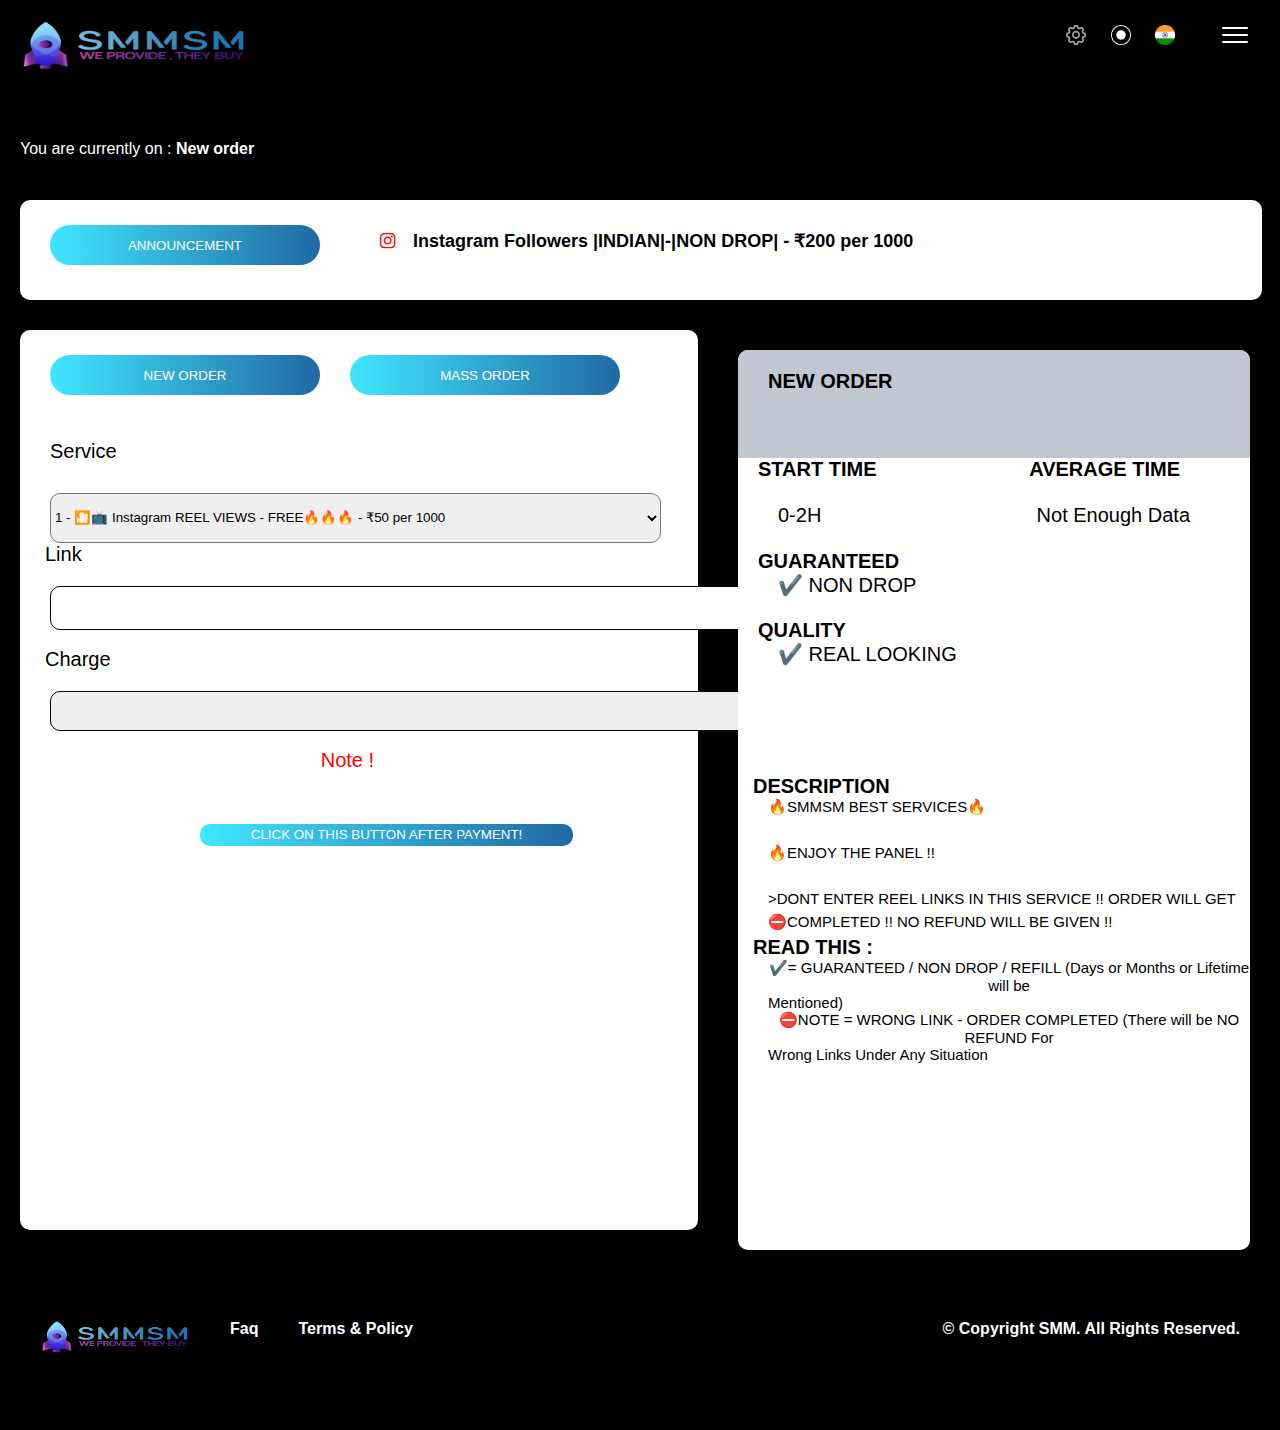
==== smm.html @ 6bf0c8a4 "Add files via upload" ====
<!DOCTYPE html>
<html lang="en">
<head>
    <meta charset="UTF-8">
    <meta http-equiv="X-UA-Compatible" content="IE=edge">
    <meta name="viewport" content="width=device-width, initial-scale=1.0">
    <link href="css/main.css" rel="stylesheet">
    <link rel="stylesheet" href="https://maxcdn.bootstrapcdn.com/font-awesome/4.7.0/css/font-awesome.min.css">
    <title>New Order</title>
    <script src="js/main.js"></script>
</head>
<body>
    <div class = "mainnav">
        <div class="topnav">
            <img class="mainimg" height="50px" src="images/MAIN-BANNER.ico">
            <a href="#" class="menuicon"><img width="30" src="images/menu-icon.svg"></a>
            <nav>
                <a><img width="20" src="images/settings.png"></a>
                <a><img width="20" src="images/round_dot.png"></a>
                <a><img width="20" src="images/india.png"></a>   
            </nav>
        </div>
        <div class="middlenav">
           <label>You are currently on : <span> New order</span></label>
        </div>
        <div class="announ">
            <input type="button" value="ANNOUNCEMENT">
            <label><i class="fa fa-instagram">&emsp;</i>Instagram Followers |INDIAN|-|NON DROP| - ₹200 per 1000  </label>
        </div>
        <div class="service">
            <button class="neworderbu">NEW ORDER</button>
            <button class="massorderbu">MASS ORDER</button>
            
            <div>
                
                <label class="services">Service</label><br>
                <select id="selectbox">
                    <option value="1">1 - 🎦📺 Instagram REEL VIEWS - FREE🔥🔥🔥 - ₹50 per 1000</option>
                    <option value="2">2 - ❣️Instagram Likes [𝐍𝐎𝐍 𝐃𝐑𝐎𝐏] - OFFER!!🔥🔥 - ₹90 per 1000</option>
                    <option value="3">3 - 💥🇮🇳 Instagram Followers [𝑰𝑵𝑫𝑰𝑨𝑵][𝐍𝐎𝐍 𝐃𝐑𝐎𝐏!!] | [150K/D] HIGH QUALITY - OFFER!!🔥🔥 - ₹200 per 1000</option>
                    <option value="4">4- 🎥❣️ Instagram Reel [Likes] [HQ] [NON DROP] - ₹90.00 per 1000</option>
                    
                </select> 
                  
            </div>
            <div class="inputbutton">
                <label>Link</label></br></br>
                <input onclick="fun()" type="text"></br></br>
                <label>Charge</label></br></br>
                <input  id="charge" type="button" value=""></br></br> 
                

            </div>
            <label class="note" id="note">
                Note !
            </label>
            
            <input  type="button" id="wasend"onclick="wasend()" value="CLICK ON THIS BUTTON AFTER PAYMENT!"></br>
            
        </div>
        <div class="sidecontainer">
            <div class="topbar">
                <label class="neworder">NEW ORDER</label>
               
            </div>
            <div class="note">
                <div class="leftnote">
                    <b>START TIME</b></br></br>
                    <label>0-2H</label></br></br>
                    <b>GUARANTEED</b></br>
                    <label>✔️ NON DROP</label></br></br>
                    <b>QUALITY
                    </b></br>
                    <label>✔️ REAL LOOKING</label>


                </div>
                <div class="rightnote">
                    <b>AVERAGE TIME</b></br></br>
                    <label>Not Enough Data</label></br></br>
                </div>
                
                <div class="disc">
                    <b>DESCRIPTION</b></br>
                    <label>🔥SMMSM BEST SERVICES🔥</label></br></br>
                    <label>🔥ENJOY THE PANEL !!</label></br></br>
                    <label>>DONT ENTER REEL LINKS IN THIS SERVICE !! ORDER WILL GET</label></br>
                    <label>⛔COMPLETED !! NO REFUND WILL BE GIVEN !!</label></br>
                    <b>READ THIS :</b></br>
                    <label>✔️= GUARANTEED / NON DROP / REFILL (Days or Months or Lifetime will be</label></br>
                    <label>Mentioned)</label></br>
                  
                    <label>⛔NOTE = WRONG LINK - ORDER COMPLETED (There will be NO REFUND For</label></br>
                    <label>Wrong Links Under Any Situation</label></br>

                </div>

            </div>
           
        </div>
        
        <div class="bottomnav">
            <img width="150" src="images/MAIN-BANNER.ico">
            <b>Faq</b>
            <b>Terms & Policy</b>
            <label>© Copyright SMM. All Rights Reserved.</label>
        </div>
    </div>  
</body>
</html>
---- css/main.css ----
body{
    background:black;
    padding:0;
    margin:0;
    font-family:-apple-system, BlinkMacSystemFont, 'Segoe UI', Roboto, Oxygen, Ubuntu, Cantarell, 'Open Sans', 'Helvetica Neue', sans-serif;
}

.topnav{
    background:black;
    width:100%;
    height:90px;

}
.mainimg{
    margin-top:20px;
    margin-left:20px;
}
.menuicon{
    float:right;
    margin-top:20px;
    margin-right:30px;

}
.topnav nav {
    float:right;
    margin-right:25px;


}
.topnav nav a img{
    color:white;
    margin-right: 20px;
    margin-top:25px;
}
.middlenav{
    background:black;
    width:100%;
    height:90px;
}
.middlenav label{
    color:white;
    float:left;
    margin-left:20px;
    margin-top:50px;

}
.middlenav label span{
    font-weight: 700;
    

}
.announ{
    margin-top:20px;
    margin-left:20px;
    background:white;
    width:97%;
    height:100px;
    border-radius:10px;
}
.announ input{
    float:left;
    margin-left:30px;
    margin-top:25px;
    width:30vh;
    height:40px;
    border-radius:30px;
    color:white;
    border:0;
    background: linear-gradient(to right, rgba(64,230,255,1) 0%, rgba(33,105,164,1) 100%) !important;
}
.announ label{
    color:black;
    float:left;
    margin-top:30px;
    font-weight:700;
    margin-left:60px;
    font-size:18px;

}
.announ label i{

    color:red;

}
.service{
    background:white;
    float:left;
    margin-top:30px;
    margin-left:20px;
    width:53%;
    height:100vh;
    border-radius:10px;
}
.neworderbu{
    float:left;
    margin-left:30px;
    margin-top:25px;
    width:30vh;
    height:40px;
    border-radius:30px;
    color:white;
    border:0;
    background: linear-gradient(to right, rgba(64,230,255,1) 0%, rgba(33,105,164,1) 100%) !important;
}
.massorderbu{
    float:left;
    margin-left:30px;
    margin-top:25px;
    width:30vh;
    height:40px;
    border-radius:30px;
    color:white;
    border:0;
    background: linear-gradient(to right, rgba(64,230,255,1) 0%, rgba(33,105,164,1) 100%) !important;
}
.inputbutton{
    background:white;
}
#wasend{
    
    float:left;
    margin-left:20vh;
    margin-top:35px;
    width:55%;
    text-align: center;
    height:22px;
    border-radius:10px;
    color:white;
    border:0;
    background: linear-gradient(to right, rgba(64,230,255,1) 0%, rgba(33,105,164,1) 100%) !important;

}
#WhatsappNumber{
    color:red;
    font-weight:600;
    float:left;
    margin-left:20px;
    margin-top:20px;
}
#submit{
    text-align: center;
    font-size:17px;
    text-decoration: none;
    float:left;
    margin-left:35%;
    width:20%;
    height:25px;
    border-radius:20px;
    color:white;
    border:0;
    background: linear-gradient(to right, rgba(64,230,255,1) 0%, rgba(33,105,164,1) 100%) !important;

}
.inputbutton input{
    
    margin-left:30px;
    margin-top:2px;
    width:97vh;
    height:40px;
    border-radius:10px;
    color:black;
    border:1px solid black;

}
.inputbutton button{
    float:left;
    margin-top:25px;
    width:30vh;
    height:40px;
    border-radius:30px;
    color:black;

}
.inputbutton label{
    color:black;
    font-size:20px;
    font-weight: 400;
    margin-left:25px;
}

.service div{
    margin-top:7vw;
}
.services{
    margin-top:20px;
    float:left;
    margin-left:30px;
    font-size:20px;
    font-weight:500;

    
}
.service div select{
    float:left;
    margin-top:30px;
    margin-left:30px;
    width:90%;
    height:50px;
    border-radius:10px;
    border:1;
    
}
#selectbox option{
    float:left;
    margin-top:30px;
    margin-left:30px;
    width:90%;
    height:50px;
    border-radius:10px;
    border:1;
    font-weight:500;
}

.sidecontainer{
    background:white;
    float:right;
    margin-top:50px;
    margin-right:30px;
    width:40%;
    height:100vh;
    border-radius:10px;
}
.sidecontainer .topbar{
    
    margin-left:30px;
    margin-top:30;
    background:#C1C7D0;
    float:right;
    width:100%;
    height:12vh;
    border-top-left-radius:10px;
    border-top-right-radius:10px;
    

}
.neworder{
    color:black;
    font-size:20px;
    float:left;
    margin-left:30px;
    font-weight:700;
    margin-top:20px;

}
.sidecontainer .note{
    color:white;
    margin-left:30px;
    background:white;
    float:right;
    width:100%;
    height:88%;
    border-top-left-radius:10px;
    border-top-right-radius:10px;
}
.leftnote{
    float:left;
    background:white;
    width:50%;
    height:40%;
}
.leftnote b{
    color:black;
    float:left;
    margin-left:20px;
    color:black;

}
.leftnote label{
    color:black;
    float:left;
    margin-left:40px;
    
}
.rightnote{
    float:right;
    background:white;
    width:50%;
    height:40%;
}
.rightnote b{
    color:black;
    float:right;
    margin-right:70px;
    color:black;

}
.rightnote label{
    color:black;
    float:right;
    margin-right:60px;
    
}
.bottomnote{
  
    border-radius:10px;
    color:white;
    width: 100%;
    background:white;
}
.bottomnote b{
    float:left;
    margin-left:20px;
    color:black;
    margin-top:-30px;

}
.disc{
    background:white;
    float:left; 
}
.disc b{
    font-size:20px;
    margin-left:15px;
    color:black;
    float:left; 
}
.disc label{
    font-size:15px;
    margin-left:30px;
    color:black;
    float:left; 
}
.bottomnav{
    float:left;
    width:100%;
    height:20vh;
    background:black;
    color:black;
}
.bottomnav img{
    float:left;
    margin-left:40px;
    margin-top:70px;
   
}
.bottomnav b{
    color:white;
    float:left;
    margin-left:40px;
    margin-top:70px;
   
}
.bottomnav label{
    color:white;
    font-weight:600;
    float:right;
    margin-right:40px;
    margin-top:70px;
   
}
.note{
    float:left;
    margin-left:35%;
    text-align: center;
    font-size:20px;
    width:20vh;
    height :40px;
    border-radius:20px;
    color: red;
    background:white;
}
.note b{
    font-size: 20px;
}

@media(max-width:425px){
    body{
        background:black;
        padding:0;
        margin:0;
    }
    .topnav{
        background:black;
        width:100%;
        height:90px;
        
    }
    .mainimg{
        width:20vh;
        margin-top:20px;
        margin-left:20px;
    }
    .menuicon{
        float:right;
        margin-top:25px;
        margin-right:40px;
    
    }
    .topnav nav {
        float:right;
        margin-right:15vh;
    
    }
    .topnav nav a img{
        margin-right: 20px;
        
    }
    .middlenav label{
        color:white;
        float:left;
        margin-left:20px;
        margin-top:20px;
    
    }
    .announ{
        margin-left:5px;
      
    }
    #selectbox option{
        float:left;
        margin-top:30px;
        margin-left:30px;
        width:50%;
        height:50px;
        border-radius:10px;
        border:1;
        font-weight:500;
    }
    .announ input{
        margin-top:10px;
        margin-left:50px;
    }
    .announ label{
        margin-top:15px;
        font-weight:700;
        margin-left:15px;
        font-size:11px;
    
    }
    .service{
        margin-left:10px;
        width:95%;
        height:94vh;
      
    }
    .service div{
        margin-top:32vw;
    }
    .neworderbu{
        
        margin-left:50px;
       
    }
    .massorderbu{
        margin-left:50px;
       
    }
    .services{
        
        margin-top:20px;
        margin-left:-35vh;
        font-size:20px;
        font-weight:500;
    
        
    }
    .inputbutton label{
        float:left;
        color:black;
        font-size:20px;
        font-weight: 400;
        margin-left:5px;
    }
    .inputbutton input{
    
        margin-left:5px;
        margin-top:10px;
        width:95%;
    }
    .inputbutton button{
        float:left;
        margin-top:25px;
        width:30vh;
        height:40px;
        border-radius:30px;
        color:black;
    
    }
    #wasend{
        float: right;
        font-size: 15px;
        margin-right:2px;
    
        margin-top:35px;
        width:98%;
        text-align: center;
        height:30px;
        border-radius:10px;
        color:white;
        border:0;
        background: linear-gradient(to right, rgba(64,230,255,1) 0%, rgba(33,105,164,1) 100%) !important;
    
    }
    .service div select{
        float:left;
        margin-top:30px;
        margin-left:5px;
        width:95%;
        height:50px;
        border-radius:10px;
        border:1;
        
    }
    .sidecontainer{
        background:white;
        float:left;
        margin-top:5vh;
        margin-right:30px;
        width:100%;
        height:100vh;
        border-radius:10px;
    }
    .leftnote label{
        color:black;
        float:left;
        margin-left:20px;
        
    }
    .disc label{
        font-size:15px;
        margin-left:10px;
        color:black;
        float:left; 
    }
    .disc b{
        font-size: 20px;
    }
    .bottomnote b{
        float:left;
        margin-left:20px;
        color:black;
        margin-top:-60px;
    
    }
    .bottomnav img{
        float:left;
        margin-left:10px;
        margin-top:20px;
       
    }
    .bottomnav b{
        color:white;
        float:left;
        margin-left:20px;
        margin-top:20px;
       
    }
    .bottomnav label{
        color:white;
        font-weight:600;
        float:right;
        margin-right:33px;
        margin-top:50px;
       
    }
    #submit{
        float:left;
        margin-left:25%;
        margin-top:5px;
        width:45%;
        height:25px;
        border-radius:20px;
        color:white;
        border:0;
    }
    #WhatsappNumber{
        color:red;
        font-weight:400;
        float:left;
        margin-left:5px;
        margin-top:20px;
    }
    .note{
        font-size: 20px;
        margin-left:32%;
        color:white;
        font-family: system-ui, -apple-system, BlinkMacSystemFont, 'Segoe UI', Roboto, Oxygen, Ubuntu, Cantarell, 'Open Sans', 'Helvetica Neue', sans-serif;
    }

    

}
@media(maX-width:320px){

}
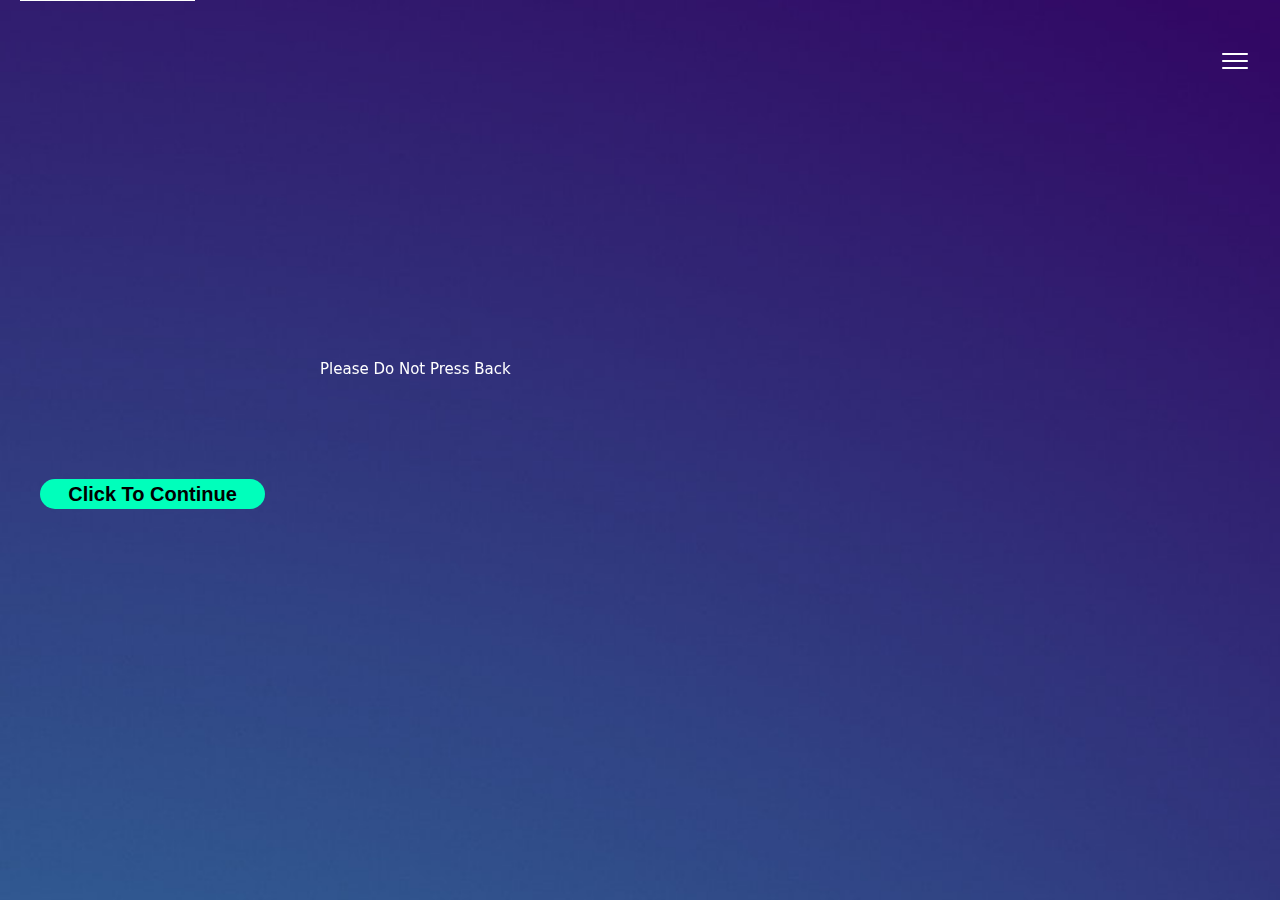
==== commit ca70f4e8: "Add files via upload" ====
--- a/smm.html
+++ b/smm.html
@@ -4,107 +4,18 @@
     <meta charset="UTF-8">
     <meta http-equiv="X-UA-Compatible" content="IE=edge">
     <meta name="viewport" content="width=device-width, initial-scale=1.0">
-    <link href="css/main.css" rel="stylesheet">
+    <link href="css/smm.css" rel="stylesheet">
     <link rel="stylesheet" href="https://maxcdn.bootstrapcdn.com/font-awesome/4.7.0/css/font-awesome.min.css">
     <title>New Order</title>
-    <script src="js/main.js"></script>
+    <script src="js/smm.js"></script>
 </head>
 <body>
-    <div class = "mainnav">
-        <div class="topnav">
-            <img class="mainimg" height="50px" src="images/MAIN-BANNER.ico">
-            <a href="#" class="menuicon"><img width="30" src="images/menu-icon.svg"></a>
-            <nav>
-                <a><img width="20" src="images/settings.png"></a>
-                <a><img width="20" src="images/round_dot.png"></a>
-                <a><img width="20" src="images/india.png"></a>   
-            </nav>
-        </div>
-        <div class="middlenav">
-           <label>You are currently on : <span> New order</span></label>
-        </div>
-        <div class="announ">
-            <input type="button" value="ANNOUNCEMENT">
-            <label><i class="fa fa-instagram">&emsp;</i>Instagram Followers |INDIAN|-|NON DROP| - ₹200 per 1000  </label>
-        </div>
-        <div class="service">
-            <button class="neworderbu">NEW ORDER</button>
-            <button class="massorderbu">MASS ORDER</button>
-            
-            <div>
-                
-                <label class="services">Service</label><br>
-                <select id="selectbox">
-                    <option value="1">1 - 🎦📺 Instagram REEL VIEWS - FREE🔥🔥🔥 - ₹50 per 1000</option>
-                    <option value="2">2 - ❣️Instagram Likes [𝐍𝐎𝐍 𝐃𝐑𝐎𝐏] - OFFER!!🔥🔥 - ₹90 per 1000</option>
-                    <option value="3">3 - 💥🇮🇳 Instagram Followers [𝑰𝑵𝑫𝑰𝑨𝑵][𝐍𝐎𝐍 𝐃𝐑𝐎𝐏!!] | [150K/D] HIGH QUALITY - OFFER!!🔥🔥 - ₹200 per 1000</option>
-                    <option value="4">4- 🎥❣️ Instagram Reel [Likes] [HQ] [NON DROP] - ₹90.00 per 1000</option>
-                    
-                </select> 
-                  
-            </div>
-            <div class="inputbutton">
-                <label>Link</label></br></br>
-                <input onclick="fun()" type="text"></br></br>
-                <label>Charge</label></br></br>
-                <input  id="charge" type="button" value=""></br></br> 
-                
-
-            </div>
-            <label class="note" id="note">
-                Note !
-            </label>
-            
-            <input  type="button" id="wasend"onclick="wasend()" value="CLICK ON THIS BUTTON AFTER PAYMENT!"></br>
-            
-        </div>
-        <div class="sidecontainer">
-            <div class="topbar">
-                <label class="neworder">NEW ORDER</label>
-               
-            </div>
-            <div class="note">
-                <div class="leftnote">
-                    <b>START TIME</b></br></br>
-                    <label>0-2H</label></br></br>
-                    <b>GUARANTEED</b></br>
-                    <label>✔️ NON DROP</label></br></br>
-                    <b>QUALITY
-                    </b></br>
-                    <label>✔️ REAL LOOKING</label>
-
-
-                </div>
-                <div class="rightnote">
-                    <b>AVERAGE TIME</b></br></br>
-                    <label>Not Enough Data</label></br></br>
-                </div>
-                
-                <div class="disc">
-                    <b>DESCRIPTION</b></br>
-                    <label>🔥SMMSM BEST SERVICES🔥</label></br></br>
-                    <label>🔥ENJOY THE PANEL !!</label></br></br>
-                    <label>>DONT ENTER REEL LINKS IN THIS SERVICE !! ORDER WILL GET</label></br>
-                    <label>⛔COMPLETED !! NO REFUND WILL BE GIVEN !!</label></br>
-                    <b>READ THIS :</b></br>
-                    <label>✔️= GUARANTEED / NON DROP / REFILL (Days or Months or Lifetime will be</label></br>
-                    <label>Mentioned)</label></br>
-                  
-                    <label>⛔NOTE = WRONG LINK - ORDER COMPLETED (There will be NO REFUND For</label></br>
-                    <label>Wrong Links Under Any Situation</label></br>
-
-                </div>
-
-            </div>
-           
-        </div>
-        
-        <div class="bottomnav">
-            <img width="150" src="images/MAIN-BANNER.ico">
-            <b>Faq</b>
-            <b>Terms & Policy</b>
-            <label>© Copyright SMM. All Rights Reserved.</label>
-        </div>
-    </div>  
+    <label id="clickokbelow">SMM SMARTTECH</label>
+    <a href="#" class="menuicon"><img width="30" src="images/menu-icon.svg"></a>
+    <br>
+    <label class="mid">
+        Please Do Not Press Back
+    </label>
+    <input id="clickbu" onclick="wasend()"  type="submit" value="Click To Continue">
 </body>
 </html>--- a/css/smm.css
+++ b/css/smm.css
@@ -0,0 +1,80 @@
+body{
+    background:rgb(255, 255, 255);
+    font-family:system-ui, -apple-system, BlinkMacSystemFont, 'Segoe UI', Roboto, Oxygen, Ubuntu, Cantarell, 'Open Sans', 'Helvetica Neue', sans-serif;
+    margin:10px;
+    background-image: url("../images/grad.jpg");
+    background-repeat: no-repeat;
+    background-attachment: fixed;
+    background-size: cover;
+}
+#clickokbelow{
+    float: left;
+    margin-left:10px;
+    position: fixed;
+    top:-30px;
+    color:black;
+    font-size:20px;
+    font-weight:500;
+    border-bottom: 2px solid  white;
+    padding-bottom:5px;
+
+}
+#clickbu{
+    float:left;
+    margin-left:30px;
+    margin-top:50vh;
+    text-align:center;
+    width:25vh;
+    height:30px;
+    font-size:20px;
+    font-weight:600;
+    background: #0fb;
+    border-radius:20px;
+    border:1px;
+
+}
+.menuicon{
+    float:right;
+    margin-right:20px;
+    margin-top: 4vh;
+}
+.mid{
+    color:white;
+    position:fixed;
+    float:left;
+    top:40vh;
+    left:25%;
+    text-align: center;
+    font-size:15px;
+    font-weight:300;
+}
+@media(max-width:425px){
+
+#clickbu{
+    margin-left:50px;
+    margin-top:90%;
+    width:70%;
+    height:40px;
+    border:1 red;
+}
+#clickokbelow{
+    float: auto;
+    font-family: 'Lucida Sans', 'Lucida Sans Regular', 'Lucida Grande', 'Lucida Sans Unicode', Geneva, Verdana, sans-serif;
+    margin-top:10vh;
+    color:#0fb;
+    font-size:20px;
+    font-weight:700;
+
+}
+.mid{
+    color:white;
+    position:fixed;
+    float:left;
+    top:48vh;
+    left:25%;
+    text-align: center;
+    font-size:15px;
+    font-weight:300;
+}
+
+}